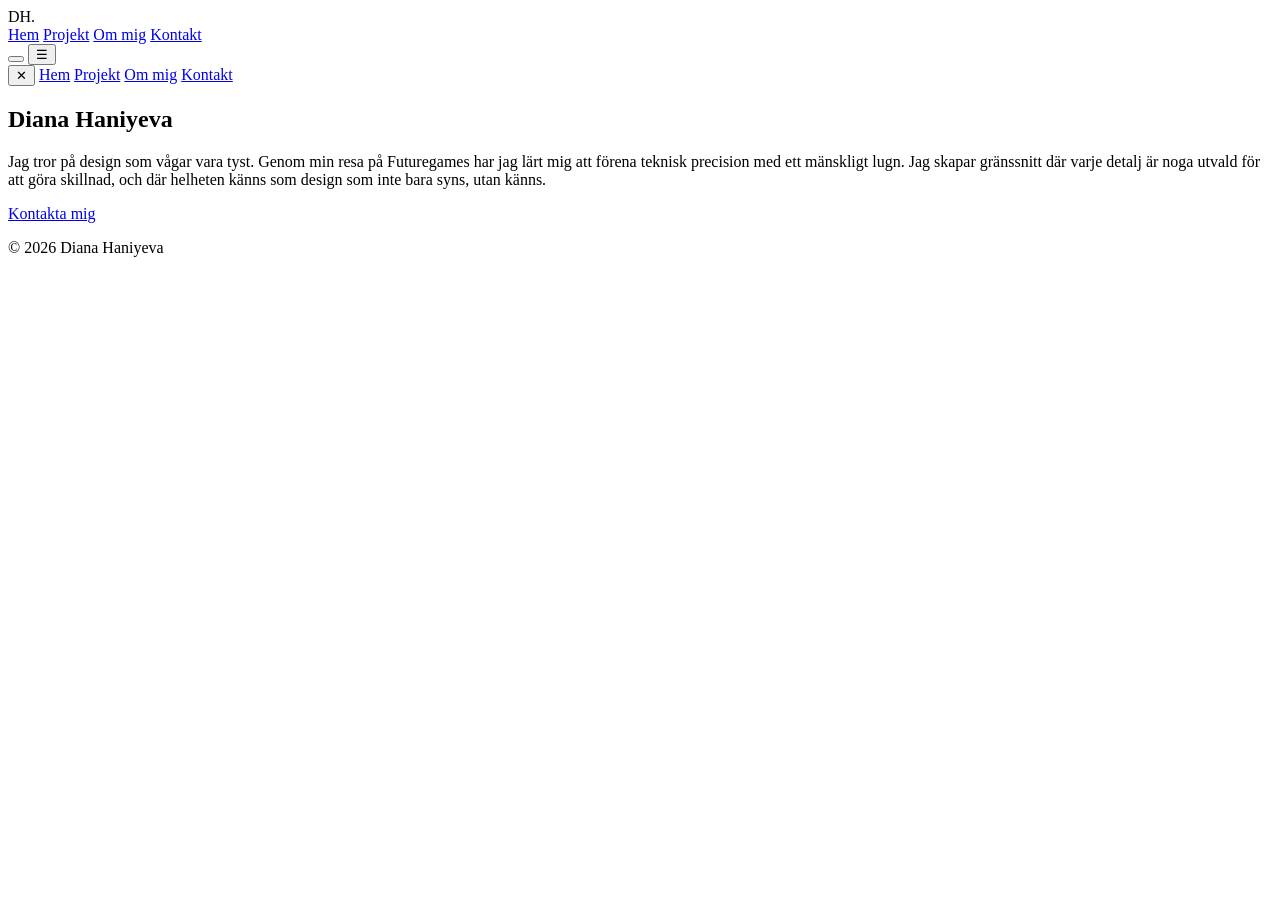
==== index.html @ b957c244 "Add files via upload" ====
<!DOCTYPE html>
<html lang="sv">
<head>
  <meta charset="UTF-8">
  <meta name="viewport" content="width=device-width, initial-scale=1.0">
  <title>Hem</title>

  <!-- FONT -->
  <link href="https://fonts.googleapis.com/css2?family=Poppins:wght@300;700&display=swap" rel="stylesheet">

  <link rel="stylesheet" href="css/style.css">
</head>
<body>

<header>

  <div class="logo">DH<span>.</span></div>

  <nav>
    <a href="index.html">Hem</a>
    <a href="projects.html">Projekt</a>
    <a href="about.html">Om mig</a>
    <a href="contact.html">Kontakt</a>
  </nav>

  <!-- DARK MODE -->
  <button id="themeToggle" aria-label="Toggle theme">
    <span class="icon"></span>
  </button>

  <!-- HAMBURGER (VISAS BARA PÅ MOBIL VIA CSS) -->
  <button class="burger" id="burger">☰</button>

</header>

<!-- MOBILE MENU -->
<div class="mobile-menu" id="mobileMenu">

  <!-- CLOSE BUTTON -->
  <button class="close-menu" id="closeMenu">✕</button>

  <a href="index.html">Hem</a>
  <a href="projects.html">Projekt</a>
  <a href="about.html">Om mig</a>
  <a href="contact.html">Kontakt</a>

</div>

<section class="home">
  <h1>Diana Haniyeva</h1>
  <p>Jag tror på design som vågar vara tyst. Genom min resa på Futuregames har jag lärt mig att förena teknisk precision med ett mänskligt lugn. Jag skapar gränssnitt där varje detalj är noga utvald för att göra skillnad, och där helheten känns som design som inte bara syns, utan känns. ︎⁠</p>
  <a href="contact.html" class="cta-btn">Kontakta mig</a>
</section>

<footer>
  <p>© 2026 Diana Haniyeva</p>
</footer>

<script src="js/script.js"></script>
</body>
</html>
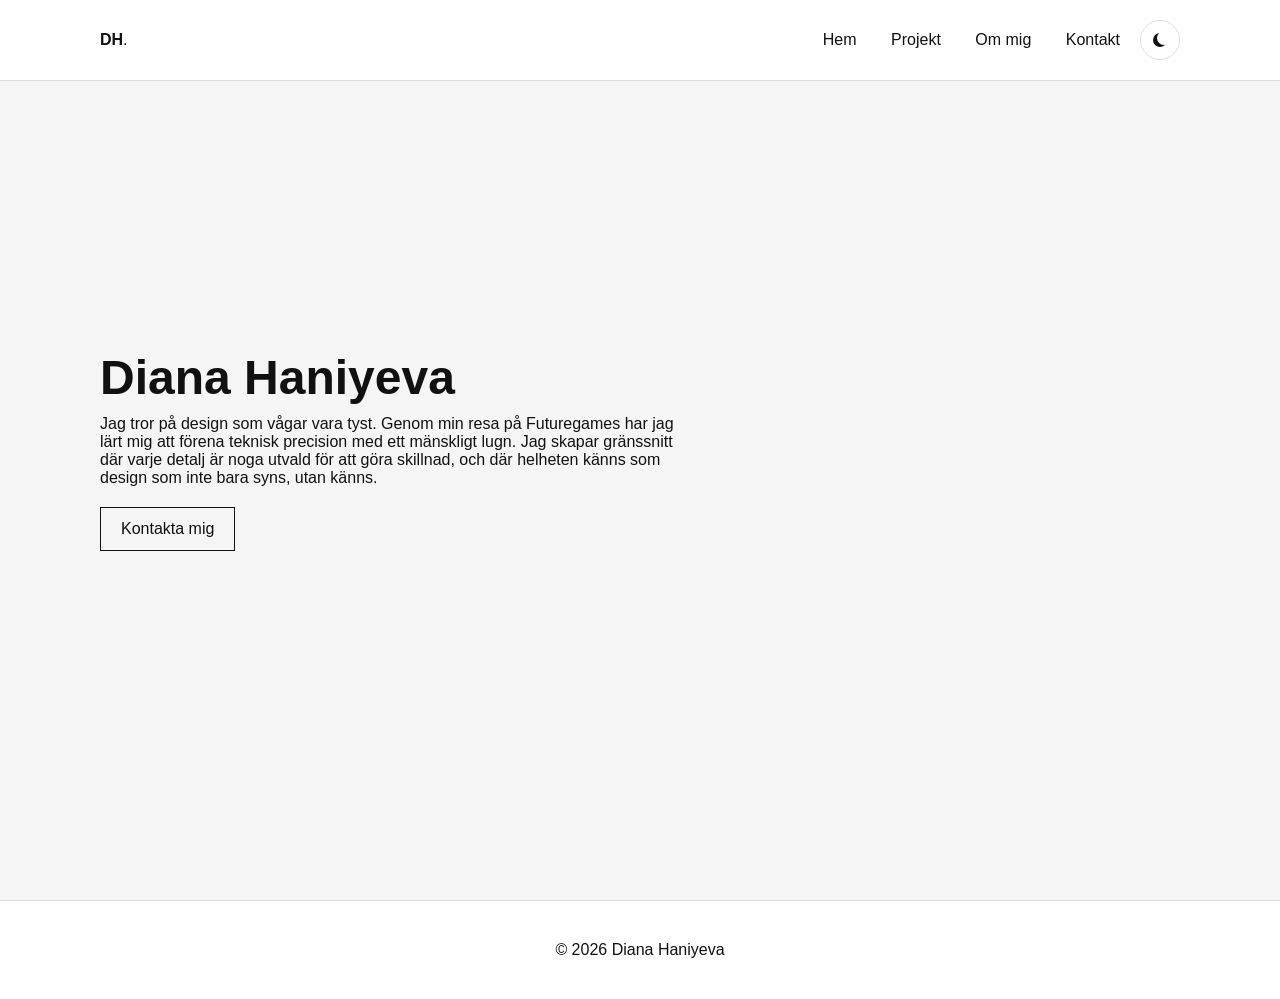
==== commit 21b28bea: "Update index.html" ====
--- a/index.html
+++ b/index.html
@@ -5,13 +5,13 @@
   <meta name="viewport" content="width=device-width, initial-scale=1.0">
   <title>Hem</title>
 
-  <!-- FONT -->
+  <!-- Font Poppins -->
   <link href="https://fonts.googleapis.com/css2?family=Poppins:wght@300;700&display=swap" rel="stylesheet">
 
-  <link rel="stylesheet" href="css/style.css">
+  <link rel="stylesheet" href="style.css">
 </head>
 <body>
-
+<!-- header with links to other pages and dark mode button -->
 <header>
 
   <div class="logo">DH<span>.</span></div>
@@ -23,20 +23,20 @@
     <a href="contact.html">Kontakt</a>
   </nav>
 
-  <!-- DARK MODE -->
+  <!-- Dark mode button -->
   <button id="themeToggle" aria-label="Toggle theme">
     <span class="icon"></span>
   </button>
 
-  <!-- HAMBURGER (VISAS BARA PÅ MOBIL VIA CSS) -->
+  <!-- Burger menu button for phone -->
   <button class="burger" id="burger">☰</button>
 
 </header>
 
-<!-- MOBILE MENU -->
+<!-- In the burger menu -->
 <div class="mobile-menu" id="mobileMenu">
 
-  <!-- CLOSE BUTTON -->
+  <!-- Close button in burger menu -->
   <button class="close-menu" id="closeMenu">✕</button>
 
   <a href="index.html">Hem</a>
@@ -45,17 +45,18 @@
   <a href="contact.html">Kontakt</a>
 
 </div>
-
+<!-- Home page text-->
 <section class="home">
   <h1>Diana Haniyeva</h1>
   <p>Jag tror på design som vågar vara tyst. Genom min resa på Futuregames har jag lärt mig att förena teknisk precision med ett mänskligt lugn. Jag skapar gränssnitt där varje detalj är noga utvald för att göra skillnad, och där helheten känns som design som inte bara syns, utan känns. ︎⁠</p>
   <a href="contact.html" class="cta-btn">Kontakta mig</a>
 </section>
 
+<!-- Footer-->
 <footer>
   <p>© 2026 Diana Haniyeva</p>
 </footer>
-
+<!-- Links dark mode in java script-->
 <script src="js/script.js"></script>
 </body>
-</html>+</html>
--- a/style.css
+++ b/style.css
@@ -0,0 +1,550 @@
+/* WEBSITE COLORS*/
+:root {
+  --bg: #f5f5f5;
+  --text: #111;
+  --card: #ffffff;
+  --border: #ddd;
+}
+
+.dark-mode {
+  --bg: #1f1f1f;
+  --text: #e6e6e6;
+  --card: #2a2a2a;
+  --border: #444;
+}
+
+/* LAYOUT*/
+.page {
+  padding: 150px 100px;
+  min-height: 100vh;
+}
+
+.home {
+  display: flex;
+  flex-direction: column;
+  justify-content: center;
+  height: 100vh;
+  padding: 150px 100px;
+}
+
+/* FONT AND COLOR*/
+body {
+  font-family: 'Poppins', sans-serif;
+  background: var(--bg);
+  color: var(--text);
+}
+
+/* TITLE AND TEXT */
+
+/* h1 home page title */
+.home h1 {
+  font-size: 48px;
+  font-weight: 700;
+}
+
+/* h1 page title */
+.page h1 {
+  font-size: 34px;
+  font-weight: 700;
+  margin-bottom: 10px;
+}
+/* h2 page title */
+.page h2 {
+  font-size: 24px;
+  font-weight: 700;
+  margin-bottom: 15px;
+}
+/* p text size */
+p {
+  font-weight: 300;
+  margin-top: 10px;
+  max-width: 600px;
+}
+
+/* CTA BUTTONS */
+.cta-btn,
+.copy-btn,
+/* default */
+button.cta-btn {
+  display: inline-block;
+  margin-top: 20px;
+  padding: 12px 20px;
+  border: 1px solid var(--text);
+  background: transparent;
+  color: var(--text);
+
+  font-family: inherit;
+  font-size: inherit;
+  font-weight: 300;
+
+  text-decoration: none;
+  cursor: pointer;
+  width: fit-content;
+}
+
+/* Hover */
+.cta-btn:hover,
+.copy-btn:hover {
+  background: var(--text);
+  color: var(--bg);
+}
+
+/* Pressed */
+.cta-btn:active,
+.copy-btn:active {
+  background: #666666;   /* ljusare än svart */
+  color: var(--bg);
+  border-color: #666666;
+}
+
+/* Button outline */
+.cta-btn:focus,
+.copy-btn:focus {
+  outline: none;
+}
+/* Home button fit button size to text*/
+.home .cta-btn {
+  width: fit-content;
+}
+
+/* Reset */
+* {
+  margin: 0;
+  padding: 0;
+  box-sizing: border-box;
+}
+
+/* HEADER*/
+header {
+  position: fixed;
+  top: 0;
+  width: 100%;
+  padding: 20px 100px;
+  display: flex;
+  align-items: center;
+  background: var(--card);
+  border-bottom: 1px solid var(--border);
+  z-index: 1000;
+}
+
+.logo {
+  font-weight: 700;
+}
+
+.logo span {
+  font-weight: 300;
+}
+
+nav {
+  margin-left: auto;
+}
+
+nav a {
+  margin-left: 30px;
+  text-decoration: none;
+  color: var(--text);
+  font-weight: 300;
+}
+
+/* FOOTER */
+footer {
+  display: flex;
+  justify-content: center;
+  align-items: center;
+  text-align: center;
+  padding: 40px;
+  background: var(--card);
+  border-top: 1px solid var(--border);
+}
+
+footer p {
+  margin: 0;
+  font-weight: 300;
+}
+
+/* RESPONSIVE*/
+@media (max-width: 768px) {
+  header {
+    padding: 20px;
+  }
+
+  nav a {
+    margin-left: 15px;
+  }
+
+  .page,
+  .home {
+    padding: 120px 20px;
+  }
+}
+/* DARK MODE TOGGLE ,SUN AND MOON ICON*/
+
+
+#themeToggle {
+  margin-left: 20px;
+  width: 40px;
+  height: 40px;
+  border-radius: 50%;
+  border: 1px solid var(--border);
+  background: var(--card);
+  position: relative;
+  cursor: pointer;
+  display: flex;
+  align-items: center;
+  justify-content: center;
+}
+
+/* LIGHT MODE will show moon icon */
+
+.icon {
+  width: 14px;
+  height: 14px;
+  border-radius: 50%;
+  background: var(--text);
+  position: relative;
+}
+
+/* moon cut out */
+.icon::before {
+  content: "";
+  position: absolute;
+  top: -2px;
+  left: 4px;
+  width: 14px;
+  height: 14px;
+  border-radius: 50%;
+  background: var(--card);
+}
+
+/* DARK MODE will show sun icon*/
+
+.dark-mode .icon {
+  width: 10px;
+  height: 10px;
+  background: var(--text);
+  border-radius: 50%;
+}
+
+/* sun position and shape */
+.dark-mode .icon::before,
+.dark-mode .icon::after {
+  position: absolute;
+  top: 50%;
+  left: 50%;
+  width: 18px;
+  height: 18px;
+  transform: translate(-50%, -50%);
+  border-radius: 50%;
+}
+
+/* sun rays */
+.dark-mode .icon::before {
+  border: 1px solid var(--text);
+  opacity: 0.6;
+}
+
+/*PHONE DARKMODE BUTTON POSITION*/
+@media (max-width: 768px) {
+  #themeToggle {
+  margin-left: auto;
+}
+
+}
+
+/*PROJECT PAGE GRID*/
+.project-grid {
+  display: grid;
+  grid-template-columns: repeat(3, 1fr);
+  gap: 20px;
+  margin-top: 40px;
+}
+/*tablet layout*/
+@media (max-width: 900px) {
+  .project-grid {
+    grid-template-columns: repeat(2, 1fr);
+  }
+}
+/*mobile layput*/
+@media (max-width: 600px) {
+  .project-grid {
+    grid-template-columns: 1fr;
+  }
+}
+
+/* PROJECT CARD STYLE */
+.project-card {
+  text-decoration: none;
+  color: var(--text);
+  border: 1px solid var(--border);
+  background: var(--card);
+  display: flex;
+  flex-direction: column;
+  transition: transform 0.2s ease;
+}
+
+.project-card:hover {
+  transform: scale(1.03);
+}
+
+/* PROJECT IMAGE */
+.project-image {
+  width: 100%;
+  aspect-ratio: 1 / 1;
+  background: linear-gradient(135deg, #dcdcdc, #f0f0f0);
+  display: flex;
+  align-items: center;
+  justify-content: center;
+  font-weight: 300;
+  color: #666;
+}
+
+.dark-mode .project-image {
+  background: linear-gradient(135deg, #2a2a2a, #3a3a3a);
+  color: #aaa;
+}
+
+/* CARD TEXT UNDER IMAGE*/
+.project-card-content {
+  padding: 15px;
+}
+
+.project-card-content h3 {
+  font-weight: 700;
+  margin: 0;
+}
+
+.project-card-content p {
+  font-weight: 300;
+  font-size: 14px;
+  margin-top: 5px;
+}
+
+
+/* CONTACT FORM PAGE LAYOUT*/
+.form-page {
+  min-height: 100vh;
+  display: flex;
+  align-items: flex-start;   
+  padding: 150px 100px;
+}
+
+.form-container {
+  max-width: 500px;
+}
+
+.form-container h1 {
+  font-size: 34px;
+  font-weight: 700;
+  margin-bottom: 10px;
+}
+
+.form-container p {
+  font-weight: 300;
+  margin-bottom: 20px;
+}
+
+.form {
+  display: flex;
+  flex-direction: column;
+  gap: 15px;
+}
+
+.form label {
+  font-weight: 300;
+}
+
+/* INPUT TEXT */
+.form input,
+.form textarea {
+  padding: 12px;
+  border: 1px solid var(--border);
+  background: var(--card);
+  color: var(--text);
+  font-family: inherit;
+  font-size: 14px;
+}
+
+/* TEXTAREA */
+.form textarea {
+  min-height: 120px;
+  resize: vertical;
+}
+
+/* FOCUS */
+.form input:focus,
+.form textarea:focus {
+  outline: none;
+  border-color: var(--text);
+}
+
+/* MESSAGE */
+#formMessage {
+  font-weight: 300;
+}
+
+.form-container {
+  margin-top: 0; 
+}
+
+/* BURGER BUTTON */
+.burger {
+  margin-left: auto;
+  display: none;
+  font-size: 26px;
+  background: none;
+  border: none;
+  cursor: pointer;
+  color: var(--text);
+}
+
+/* MOBILE MENU IN THE BURGER MENU*/
+.mobile-menu {
+  position: fixed;
+  top: 0;
+  right: 0;
+  width: 300px;
+  height: 100vh;
+  background: var(--card);
+  border-left: 1px solid var(--border);
+  padding: 100px 30px;
+  display: none;
+  flex-direction: column;
+  gap: 25px;
+  text-align: right;
+  z-index: 1500;
+}
+
+.mobile-menu.active {
+  display: flex;
+}
+
+.mobile-menu a {
+  font-size: 18px;
+  text-decoration: none;
+  color: var(--text);
+}
+
+/* CLOSE BUTTON IN THE BURGER MENU*/
+.close-menu {
+  position: absolute;
+  top: 20px;
+  right: 20px;
+  background: none;
+  border: none;
+  font-size: 22px;
+  cursor: pointer;
+  color: var(--text);
+}
+
+/* ONLY MOBILE */
+@media (max-width: 768px) {
+  nav {
+    display: none;
+  }
+
+  .burger {
+    display: block;
+  }
+}
+
+.project-card img {
+  width: 100%;
+  aspect-ratio: 1 / 1;
+  object-fit: cover;
+  display: block;
+}
+.case-img {
+  width: 100%;
+  max-width: 800px;
+  margin: 30px 0;
+  display: block;
+  border: 1px solid var(--border);
+  object-fit: cover;
+}
+.case-block {
+  display: flex;
+  align-items: center;
+  justify-content: space-between;
+  gap: 40px;
+  margin: 80px 0;
+}
+
+.case-block.reverse {
+  flex-direction: row-reverse;
+}
+
+.case-text {
+  flex: 1;
+}
+
+.case-media {
+  flex: 1;
+}
+
+.case-media img {
+  width: 100%;
+  max-width: 850px;
+  border: 1px solid var(--border);
+  display: block;
+}
+
+/* LIST BOX */
+.case-media.box {
+  background: var(--card);
+  border: 1px solid var(--border);
+  padding: 20px;
+}
+
+.case-media ul {
+  padding-left: 20px;
+  font-weight: 300;
+}
+
+/* MOBILE PROJECT SIZE */
+@media (max-width: 768px) {
+  .case-block,
+  .case-block.reverse {
+    flex-direction: column;
+  }
+
+  .case-media img {
+    max-width: 100%;
+  }
+}
+
+/* CONTACT*/
+.contact-item {
+  margin-top: 30px;
+}
+
+/* CONTACT FORM RESPONSIVE*/
+
+.form-page {
+  display: flex;
+  align-items: flex-start;
+}
+
+/* gör container flexibel istället för fast */
+.form-container {
+  width: 100%;
+  max-width: 500px;
+}
+
+/* inputs får aldrig sticka ut */
+.form input,
+.form textarea {
+  width: 100%;
+  max-width: 100%;
+}
+
+/* MOBILE AND TABLET */
+@media (max-width: 768px) {
+
+  .form-page {
+    padding: 120px 20px;
+  }
+
+  .form-container {
+    max-width: 100%;
+  }
+}
